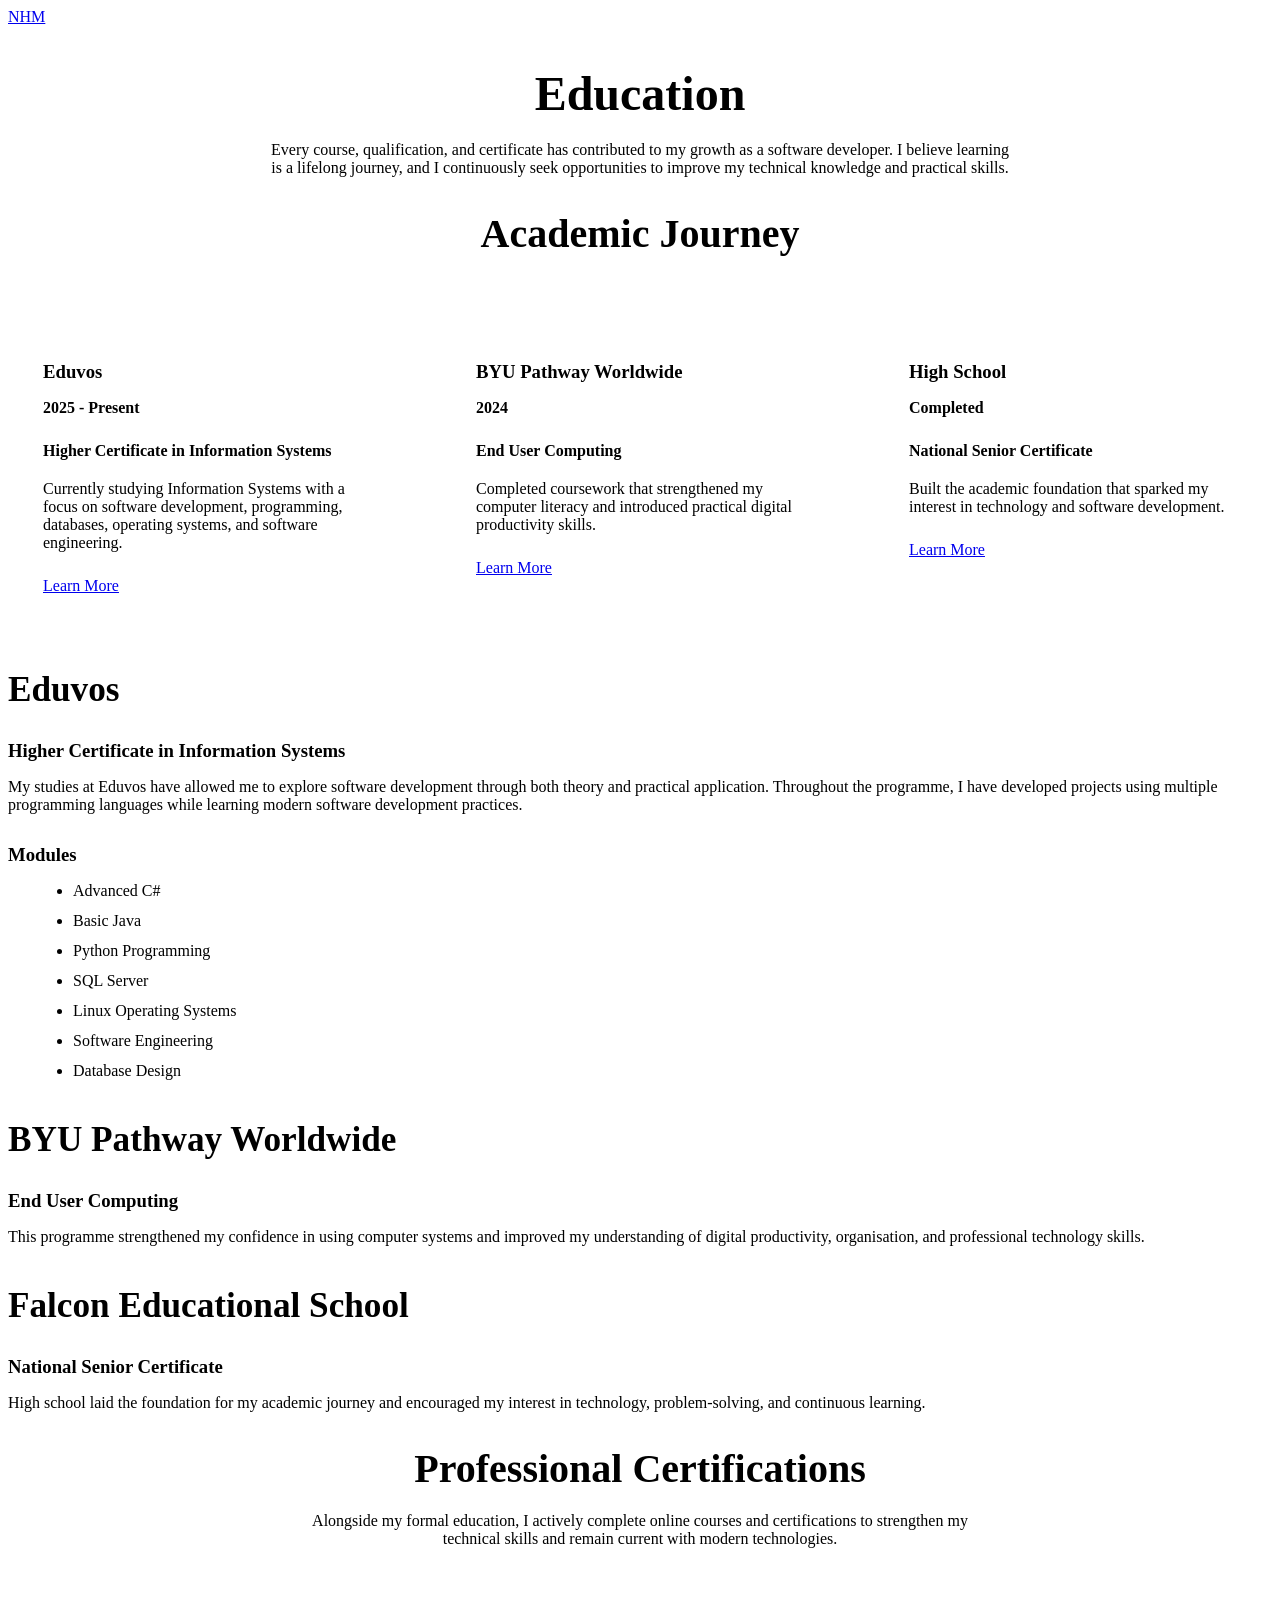
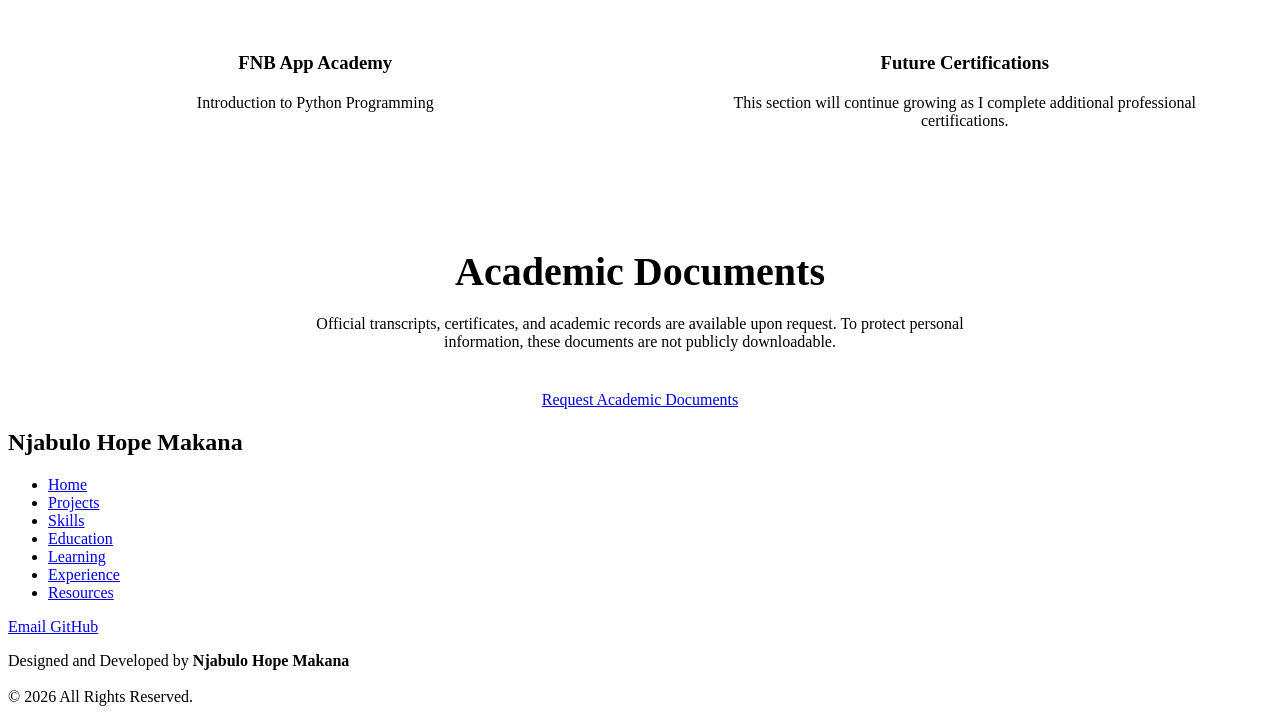
==== education.html @ 5c3ba2d0 "Create HTML pages and CSS files" ====
<!DOCTYPE html>
<html lang="en">

<head>

    <meta charset="UTF-8">

    <meta name="viewport"
          content="width=device-width, initial-scale=1.0">

    <title>Education | Njabulo Hope Makana</title>

    <link rel="stylesheet"
          href="style.css">

    <link rel="icon"
          type="image/png"
          href="images/favicon.png">

</head>

<body>

    <!-- ================= HEADER ================= -->

    <header>

        <div class="logo">

            <a href="index.html">

                NHM

            </a>

        </div>

    </header>

    <main>

        <!-- ================= HERO ================= -->

        <section class="education-hero">

            <h1>Education</h1>

            <p>

                Every course, qualification, and certificate has contributed
                to my growth as a software developer. I believe learning is a
                lifelong journey, and I continuously seek opportunities to
                improve my technical knowledge and practical skills.

            </p>

        </section>

        <!-- ================= TIMELINE ================= -->

        <section class="education-timeline">

            <h2>Academic Journey</h2>

            <div class="timeline">

                <article class="timeline-card">

                    <h3>Eduvos</h3>

                    <p class="date">
                        2025 - Present
                    </p>

                    <h4>Higher Certificate in Information Systems</h4>

                    <p>

                        Currently studying Information Systems with a focus on
                        software development, programming, databases, operating
                        systems, and software engineering.

                    </p>

                    <a href="#eduvos"
                       class="button-secondary">

                        Learn More

                    </a>

                </article>

                <article class="timeline-card">

                    <h3>BYU Pathway Worldwide</h3>

                    <p class="date">

                        2024

                    </p>

                    <h4>End User Computing</h4>

                    <p>

                        Completed coursework that strengthened my computer
                        literacy and introduced practical digital productivity
                        skills.

                    </p>

                    <a href="#byu"
                       class="button-secondary">

                        Learn More

                    </a>

                </article>

                <article class="timeline-card">

                    <h3>High School</h3>

                    <p class="date">

                        Completed

                    </p>

                    <h4>National Senior Certificate</h4>

                    <p>

                        Built the academic foundation that sparked my interest
                        in technology and software development.

                    </p>

                    <a href="#school"
                       class="button-secondary">

                        Learn More

                    </a>

                </article>

            </div>

        </section>

        <!-- ================= EDUVOS ================= -->

        <section id="eduvos"
                 class="education-section">

            <h2>Eduvos</h2>

            <h3>Higher Certificate in Information Systems</h3>

            <p>

                My studies at Eduvos have allowed me to explore software
                development through both theory and practical application.
                Throughout the programme, I have developed projects using
                multiple programming languages while learning modern software
                development practices.

            </p>

            <h3>Modules</h3>

            <ul>

                <li>Advanced C#</li>

                <li>Basic Java</li>

                <li>Python Programming</li>

                <li>SQL Server</li>

                <li>Linux Operating Systems</li>

                <li>Software Engineering</li>

                <li>Database Design</li>

            </ul>

        </section>

        <!-- ================= BYU ================= -->

        <section id="byu"
                 class="education-section">

            <h2>BYU Pathway Worldwide</h2>

            <h3>End User Computing</h3>

            <p>

                This programme strengthened my confidence in using computer
                systems and improved my understanding of digital productivity,
                organisation, and professional technology skills.

            </p>

        </section>

        <!-- ================= HIGH SCHOOL ================= -->

        <section id="school"
                 class="education-section">

            <h2>Falcon Educational School</h2>

            <h3>National Senior Certificate</h3>

            <p>

                High school laid the foundation for my academic journey and
                encouraged my interest in technology, problem-solving, and
                continuous learning.

            </p>

        </section>

        <!-- ================= CERTIFICATES ================= -->

        <section class="education-certificates">

            <h2>Professional Certifications</h2>

            <p>

                Alongside my formal education, I actively complete online
                courses and certifications to strengthen my technical skills
                and remain current with modern technologies.

            </p>

            <div class="certificate-grid">

                <article class="certificate-card">

                    <h3>FNB App Academy</h3>

                    <p>

                        Introduction to Python Programming

                    </p>

                </article>

                <article class="certificate-card">

                    <h3>Future Certifications</h3>

                    <p>

                        This section will continue growing as I complete
                        additional professional certifications.

                    </p>

                </article>

            </div>

        </section>

        <!-- ================= DOCUMENTS ================= -->

        <section class="documents">

            <h2>Academic Documents</h2>

            <p>

                Official transcripts, certificates, and academic records are
                available upon request. To protect personal information, these
                documents are not publicly downloadable.

            </p>

            <div class="contact-buttons">

                <a href="mailto:makanahopenjabulo@outlook.com?subject=Request%20for%20Academic%20Documents"
                   class="button">

                    Request Academic Documents

                </a>

            </div>

        </section>

    </main>

    <!-- ================= FOOTER ================= -->

    <footer>

        <h2>Njabulo Hope Makana</h2>

        <nav>

            <ul>

                <li><a href="index.html">Home</a></li>

                <li><a href="projects.html">Projects</a></li>

                <li><a href="skills.html">Skills</a></li>

                <li><a href="education.html">Education</a></li>

                <li><a href="learning.html">Learning</a></li>

                <li><a href="experience.html">Experience</a></li>

                <li><a href="resources.html">Resources</a></li>

            </ul>

        </nav>

        <div class="contact-links">

            <a href="mailto:makanahopenjabulo@outlook.com">

                Email

            </a>

            <a href="https://github.com/Hope-sketch"
               target="_blank">

                GitHub

            </a>

        </div>

        <p class="copyright">

            Designed and Developed by
            <strong>Njabulo Hope Makana</strong>

            <br><br>

            &copy; 2026 All Rights Reserved.

        </p>

    </footer>

</body>

</html>
---- style.css ----
/*====================================
    FOUNDATION
====================================*/

@import url("css/reset.css");

@import url("css/variables.css");

@import url("css/global.css");

/*====================================
    COMPONENTS
====================================*/

@import url("css/header.css");

@import url("css/buttons.css");

@import url("css/footer.css");

/*====================================
    PAGE SECTIONS
====================================*/

@import url("css/hero.css");

@import url("css/about.css");

@import url("css/projects.css");

@import url("css/skills.css");

@import url(CSS/contact.css);

@import url(CSS/currently.css);

@import url(CSS/education.css);

@import url(CSS/experience.css);

@import url(CSS/learning.css);

@import url(CSS/resources.css);
/*====================================
    EFFECTS
====================================*/

@import url("css/animations.css");

@import url("css/responsive.css");

@import url("CSS/utilities.css");
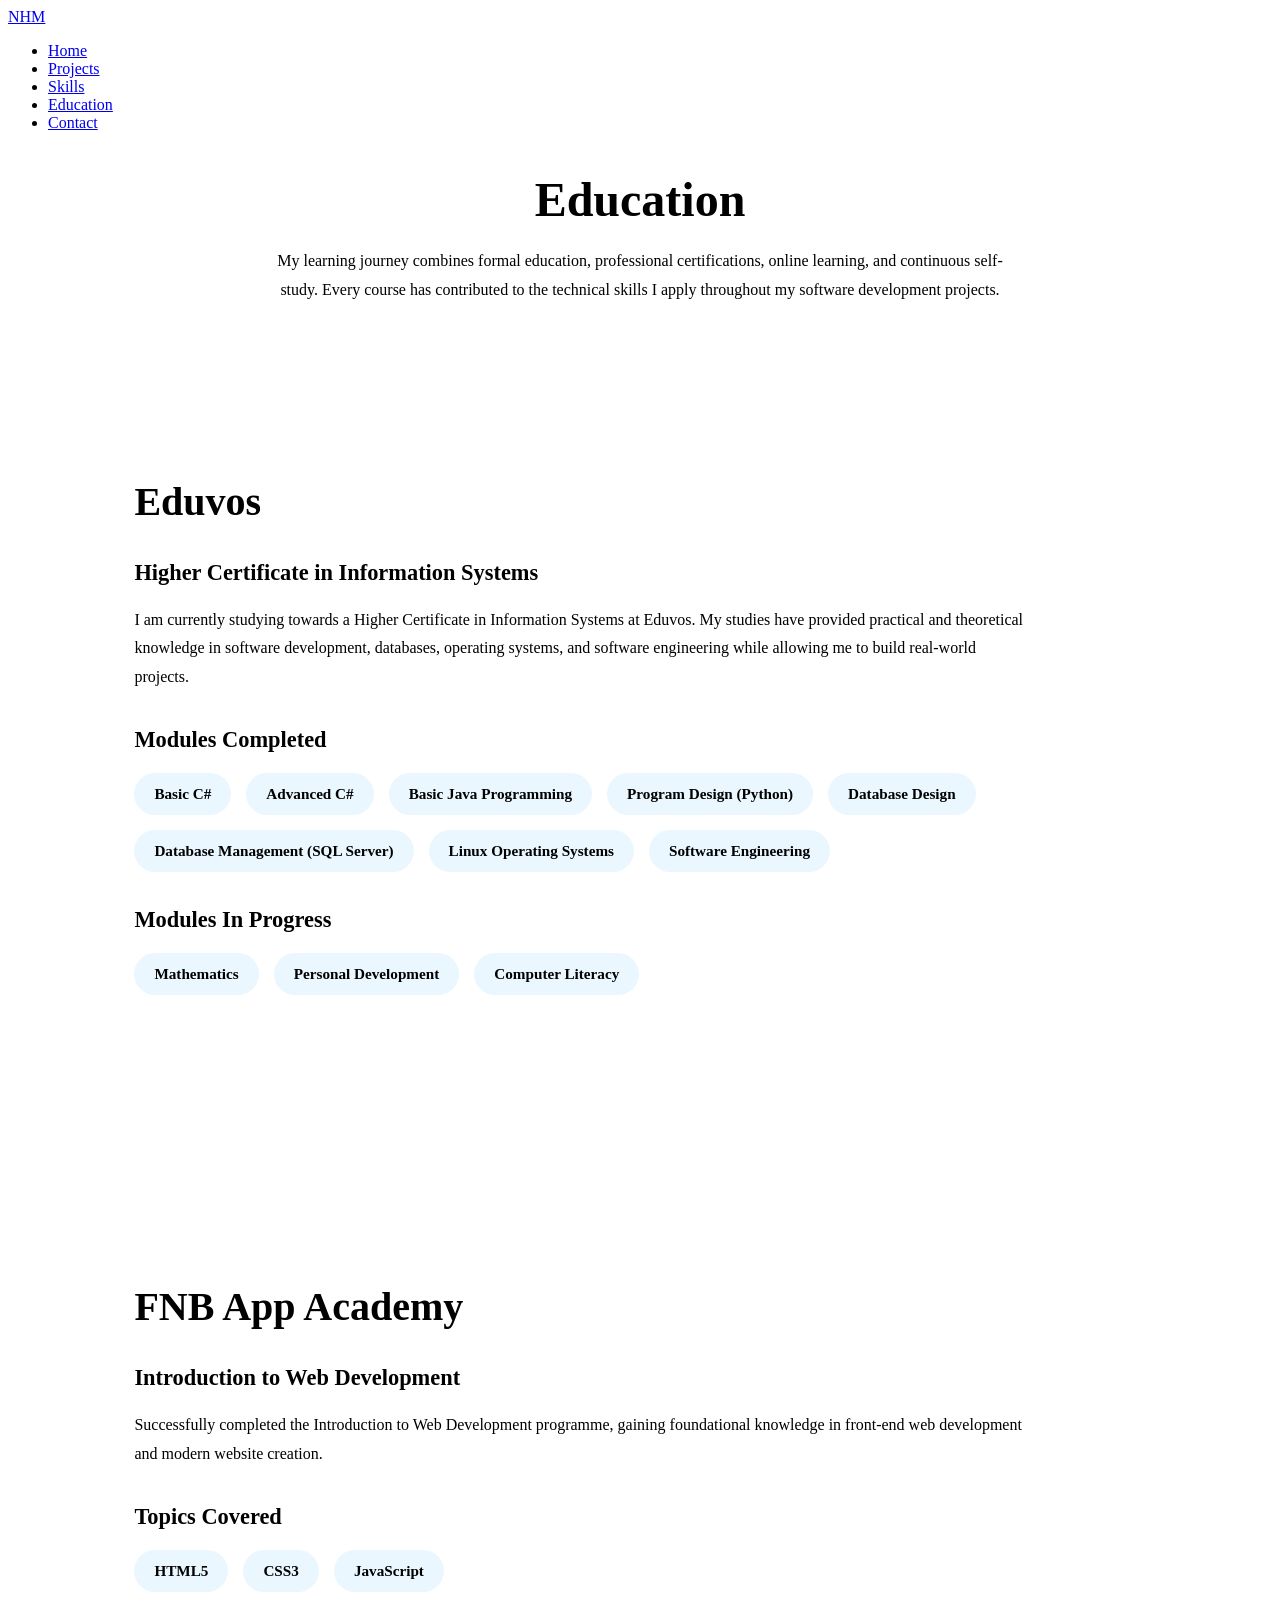
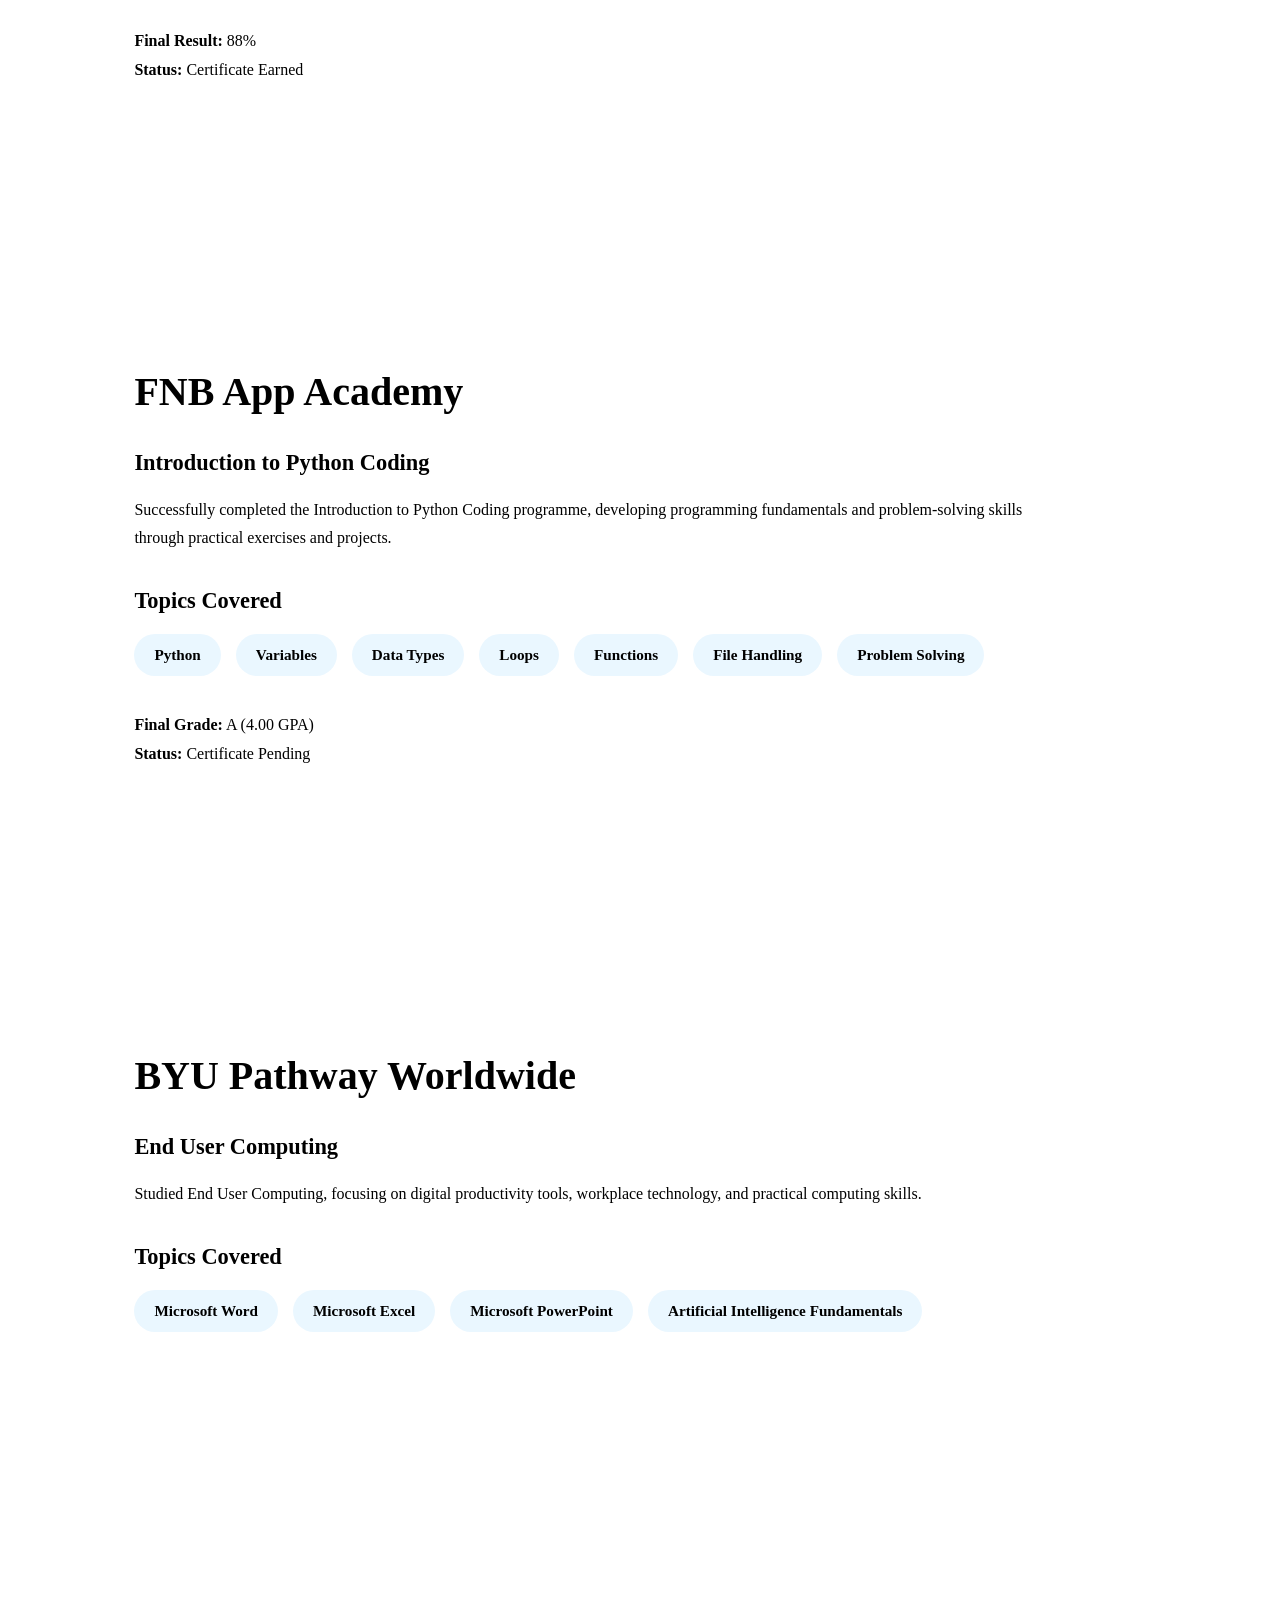
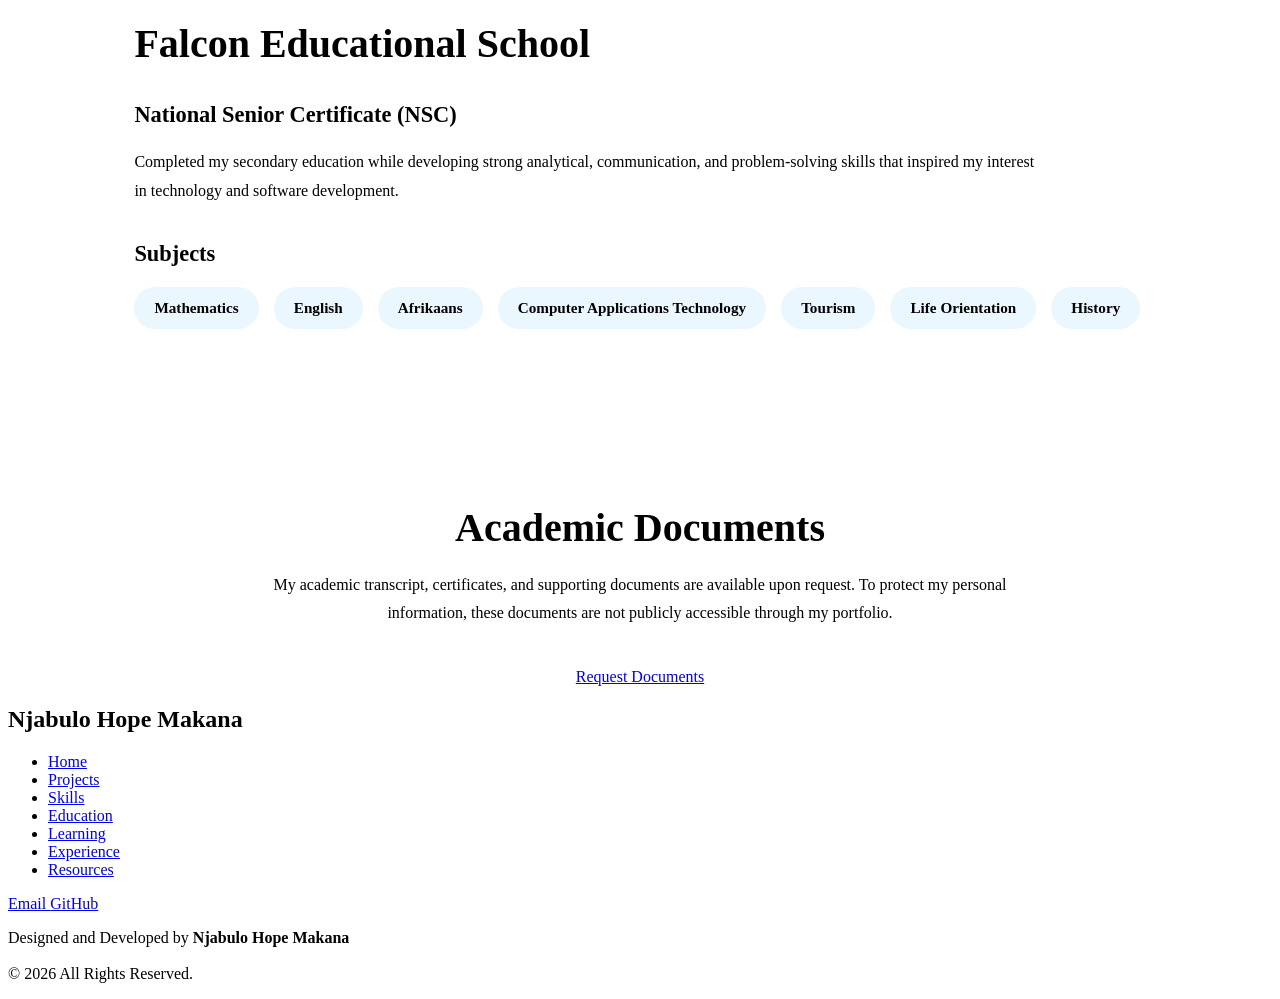
==== commit e7bbcf26: "Create more Html pages" ====
--- a/education.html
+++ b/education.html
@@ -29,14 +29,33 @@
 
             <a href="index.html">
 
-                NHM
+             NHM
 
             </a>
 
         </div>
 
+        <nav>
+
+            <ul>
+
+                <li><a href="index.html">Home</a></li>
+
+                <li><a href="projects.html">Projects</a></li>
+
+                <li><a href="skills.html">Skills</a></li>
+
+                <li><a href="education.html">Education</a></li>
+
+                <li><a href="#contact">Contact</a></li>
+
+            </ul>
+
+        </nav>
+
     </header>
 
+
     <main>
 
         <!-- ================= HERO ================= -->
@@ -47,236 +66,222 @@
 
             <p>
 
-                Every course, qualification, and certificate has contributed
-                to my growth as a software developer. I believe learning is a
-                lifelong journey, and I continuously seek opportunities to
-                improve my technical knowledge and practical skills.
-
-            </p>
-
-        </section>
-
-        <!-- ================= TIMELINE ================= -->
-
-        <section class="education-timeline">
-
-            <h2>Academic Journey</h2>
-
-            <div class="timeline">
-
-                <article class="timeline-card">
-
-                    <h3>Eduvos</h3>
-
-                    <p class="date">
-                        2025 - Present
-                    </p>
-
-                    <h4>Higher Certificate in Information Systems</h4>
-
-                    <p>
-
-                        Currently studying Information Systems with a focus on
-                        software development, programming, databases, operating
-                        systems, and software engineering.
-
-                    </p>
-
-                    <a href="#eduvos"
-                       class="button-secondary">
-
-                        Learn More
-
-                    </a>
-
-                </article>
-
-                <article class="timeline-card">
-
-                    <h3>BYU Pathway Worldwide</h3>
-
-                    <p class="date">
-
-                        2024
-
-                    </p>
-
-                    <h4>End User Computing</h4>
-
-                    <p>
-
-                        Completed coursework that strengthened my computer
-                        literacy and introduced practical digital productivity
-                        skills.
-
-                    </p>
-
-                    <a href="#byu"
-                       class="button-secondary">
-
-                        Learn More
-
-                    </a>
-
-                </article>
-
-                <article class="timeline-card">
-
-                    <h3>High School</h3>
-
-                    <p class="date">
-
-                        Completed
-
-                    </p>
-
-                    <h4>National Senior Certificate</h4>
-
-                    <p>
-
-                        Built the academic foundation that sparked my interest
-                        in technology and software development.
-
-                    </p>
-
-                    <a href="#school"
-                       class="button-secondary">
-
-                        Learn More
-
-                    </a>
-
-                </article>
-
-            </div>
+                My learning journey combines formal education, professional
+                certifications, online learning, and continuous self-study.
+                Every course has contributed to the technical skills I apply
+                throughout my software development projects.
+
+            </p>
 
         </section>
 
         <!-- ================= EDUVOS ================= -->
 
-        <section id="eduvos"
-                 class="education-section">
-
-            <h2>Eduvos</h2>
+        <section class="education-section">
+
+            <h2> Eduvos</h2>
 
             <h3>Higher Certificate in Information Systems</h3>
 
             <p>
 
-                My studies at Eduvos have allowed me to explore software
-                development through both theory and practical application.
-                Throughout the programme, I have developed projects using
-                multiple programming languages while learning modern software
-                development practices.
-
-            </p>
-
-            <h3>Modules</h3>
-
-            <ul>
-
-                <li>Advanced C#</li>
-
-                <li>Basic Java</li>
-
-                <li>Python Programming</li>
-
-                <li>SQL Server</li>
-
-                <li>Linux Operating Systems</li>
-
-                <li>Software Engineering</li>
-
-                <li>Database Design</li>
-
-            </ul>
-
-        </section>
-
-        <!-- ================= BYU ================= -->
-
-        <section id="byu"
-                 class="education-section">
-
-            <h2>BYU Pathway Worldwide</h2>
+                I am currently studying towards a Higher Certificate in Information
+                Systems at Eduvos. My studies have provided practical and theoretical
+                knowledge in software development, databases, operating systems, and
+                software engineering while allowing me to build real-world projects.
+
+            </p>
+
+            <h3>Modules Completed</h3>
+
+            <div class="tech-stack">
+
+                <span>Basic C#</span>
+
+                <span>Advanced C#</span>
+
+                <span>Basic Java Programming</span>
+
+                <span>Program Design (Python)</span>
+
+                <span>Database Design</span>
+
+                <span>Database Management (SQL Server)</span>
+
+                <span>Linux Operating Systems</span>
+
+                <span>Software Engineering</span>
+
+            </div>
+
+            <h3>Modules In Progress</h3>
+
+            <div class="tech-stack">
+
+                <span>Mathematics</span>
+
+                <span>Personal Development</span>
+
+                <span>Computer Literacy</span>
+
+            </div>
+
+        </section>
+
+        <!-- ================= FNB WEB DEVELOPMENT ================= -->
+
+        <section class="education-section">
+
+            <h2> FNB App Academy</h2>
+
+            <h3>Introduction to Web Development</h3>
+
+            <p>
+
+                Successfully completed the Introduction to Web Development programme,
+                gaining foundational knowledge in front-end web development and modern
+                website creation.
+
+            </p>
+
+            <h3>Topics Covered</h3>
+
+            <div class="tech-stack">
+
+                <span>HTML5</span>
+
+                <span>CSS3</span>
+
+                <span>JavaScript</span>
+
+            </div>
+
+            <p>
+
+                <strong>Final Result:</strong> 88%<br>
+
+                <strong>Status:</strong> Certificate Earned
+
+            </p>
+
+        </section>
+
+        <!-- ================= FNB PYTHON ================= -->
+
+        <section class="education-section">
+
+            <h2> FNB App Academy</h2>
+
+            <h3>Introduction to Python Coding</h3>
+
+            <p>
+
+                Successfully completed the Introduction to Python Coding programme,
+                developing programming fundamentals and problem-solving skills through
+                practical exercises and projects.
+
+            </p>
+
+            <h3>Topics Covered</h3>
+
+            <div class="tech-stack">
+
+                <span>Python</span>
+
+                <span>Variables</span>
+
+                <span>Data Types</span>
+
+                <span>Loops</span>
+
+                <span>Functions</span>
+
+                <span>File Handling</span>
+
+                <span>Problem Solving</span>
+
+            </div>
+
+            <p>
+
+                <strong>Final Grade:</strong> A (4.00 GPA)<br>
+
+                <strong>Status:</strong> Certificate Pending
+
+            </p>
+
+        </section>
+
+        <!-- ================= BYU PATHWAY ================= -->
+
+        <section class="education-section">
+
+            <h2> BYU Pathway Worldwide</h2>
 
             <h3>End User Computing</h3>
 
             <p>
 
-                This programme strengthened my confidence in using computer
-                systems and improved my understanding of digital productivity,
-                organisation, and professional technology skills.
-
-            </p>
+                Studied End User Computing, focusing on digital productivity tools,
+                workplace technology, and practical computing skills.
+
+            </p>
+
+            <h3>Topics Covered</h3>
+
+            <div class="tech-stack">
+
+                <span>Microsoft Word</span>
+
+                <span>Microsoft Excel</span>
+
+                <span>Microsoft PowerPoint</span>
+
+                <span>Artificial Intelligence Fundamentals</span>
+
+            </div>
 
         </section>
 
         <!-- ================= HIGH SCHOOL ================= -->
 
-        <section id="school"
-                 class="education-section">
-
-            <h2>Falcon Educational School</h2>
-
-            <h3>National Senior Certificate</h3>
-
-            <p>
-
-                High school laid the foundation for my academic journey and
-                encouraged my interest in technology, problem-solving, and
-                continuous learning.
-
-            </p>
-
-        </section>
-
-        <!-- ================= CERTIFICATES ================= -->
-
-        <section class="education-certificates">
-
-            <h2>Professional Certifications</h2>
-
-            <p>
-
-                Alongside my formal education, I actively complete online
-                courses and certifications to strengthen my technical skills
-                and remain current with modern technologies.
-
-            </p>
-
-            <div class="certificate-grid">
-
-                <article class="certificate-card">
-
-                    <h3>FNB App Academy</h3>
-
-                    <p>
-
-                        Introduction to Python Programming
-
-                    </p>
-
-                </article>
-
-                <article class="certificate-card">
-
-                    <h3>Future Certifications</h3>
-
-                    <p>
-
-                        This section will continue growing as I complete
-                        additional professional certifications.
-
-                    </p>
-
-                </article>
-
-            </div>
-
-        </section>
-
-        <!-- ================= DOCUMENTS ================= -->
+        <section class="education-section">
+
+            <h2> Falcon Educational School</h2>
+
+            <h3>National Senior Certificate (NSC)</h3>
+
+            <p>
+
+                Completed my secondary education while developing strong analytical,
+                communication, and problem-solving skills that inspired my interest in
+                technology and software development.
+
+            </p>
+
+            <h3>Subjects</h3>
+
+            <div class="tech-stack">
+
+                <span>Mathematics</span>
+
+                <span>English</span>
+
+                <span>Afrikaans</span>
+
+                <span>Computer Applications Technology</span>
+
+                <span>Tourism</span>
+
+                <span>Life Orientation</span>
+
+                <span>History</span>
+
+            </div>
+
+        </section>
+
+        <!-- ================= ACADEMIC DOCUMENTS ================= -->
 
         <section class="documents">
 
@@ -284,25 +289,24 @@
 
             <p>
 
-                Official transcripts, certificates, and academic records are
-                available upon request. To protect personal information, these
-                documents are not publicly downloadable.
+                My academic transcript, certificates, and supporting documents are
+                available upon request. To protect my personal information, these
+                documents are not publicly accessible through my portfolio.
 
             </p>
 
             <div class="contact-buttons">
 
                 <a href="mailto:makanahopenjabulo@outlook.com?subject=Request%20for%20Academic%20Documents"
-                   class="button">
-
-                    Request Academic Documents
+                class="button">
+
+                    Request Documents
 
                 </a>
 
             </div>
 
         </section>
-
     </main>
 
     <!-- ================= FOOTER ================= -->
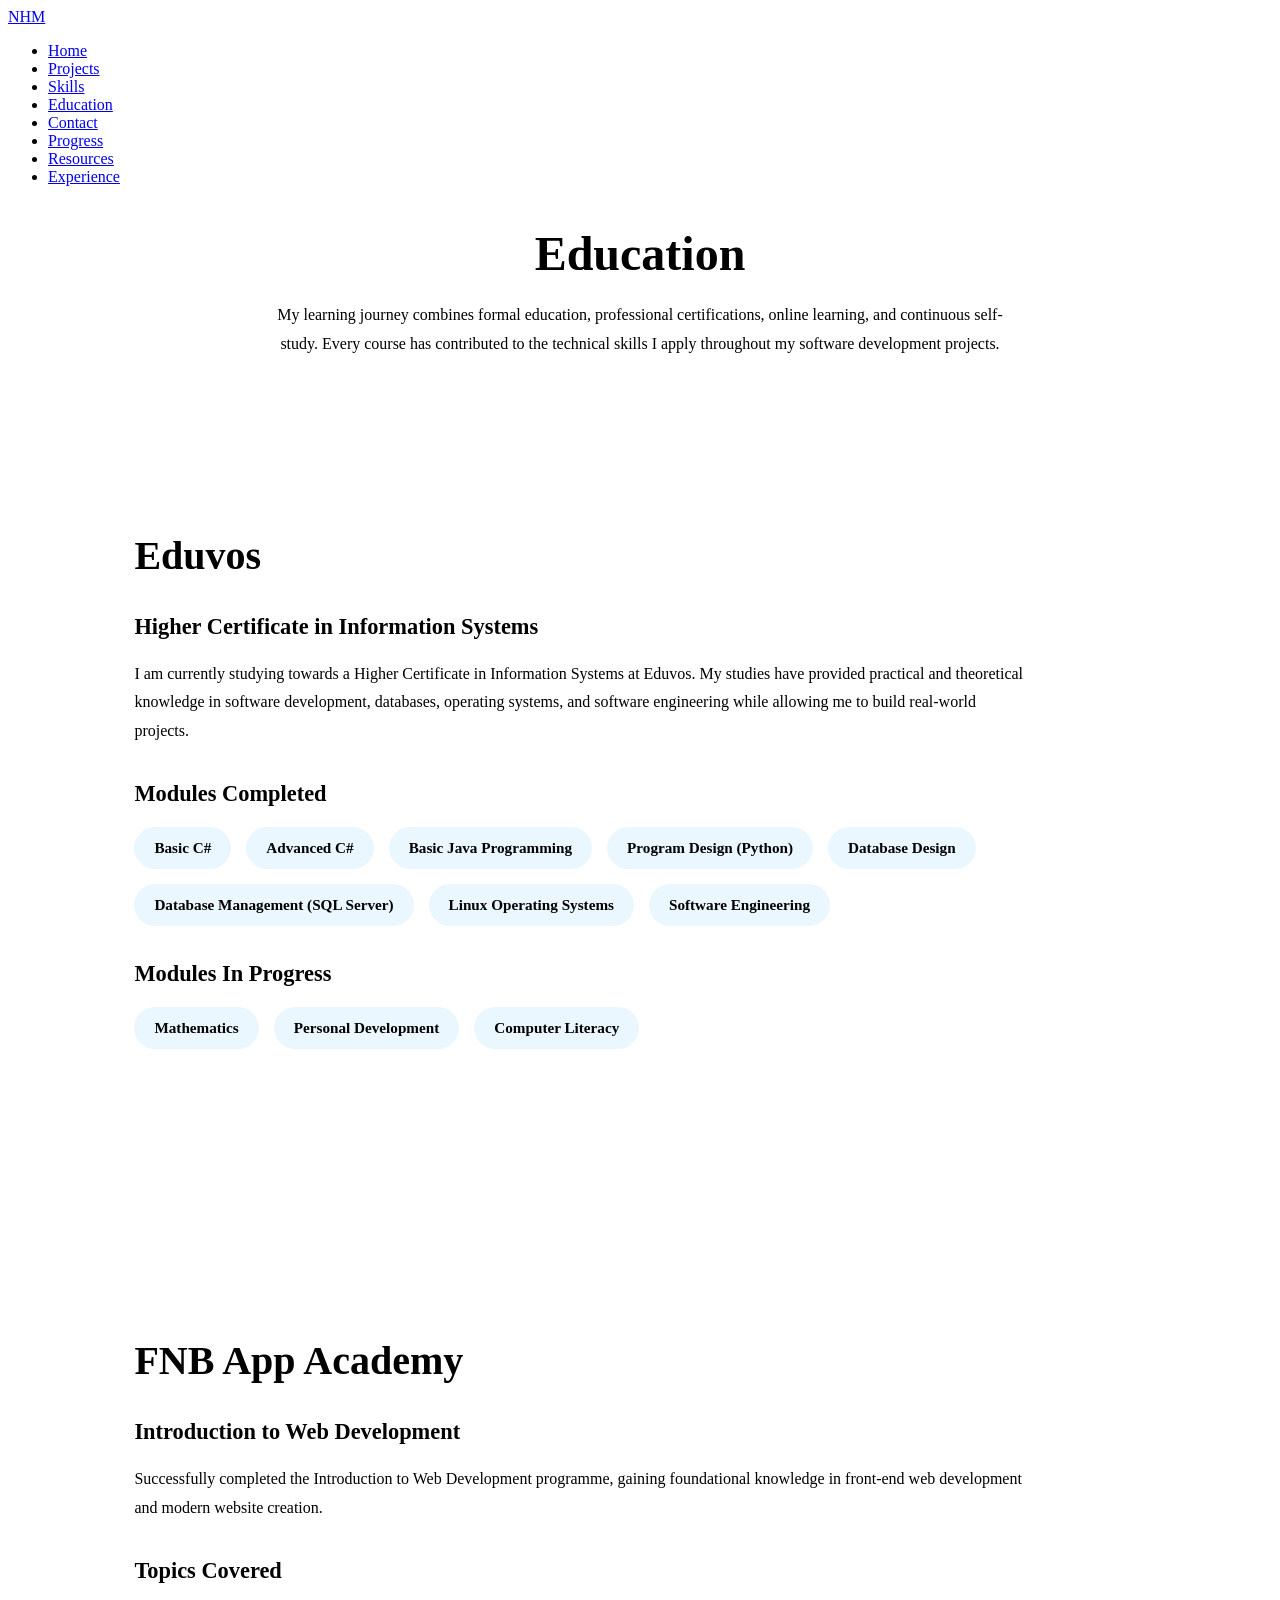
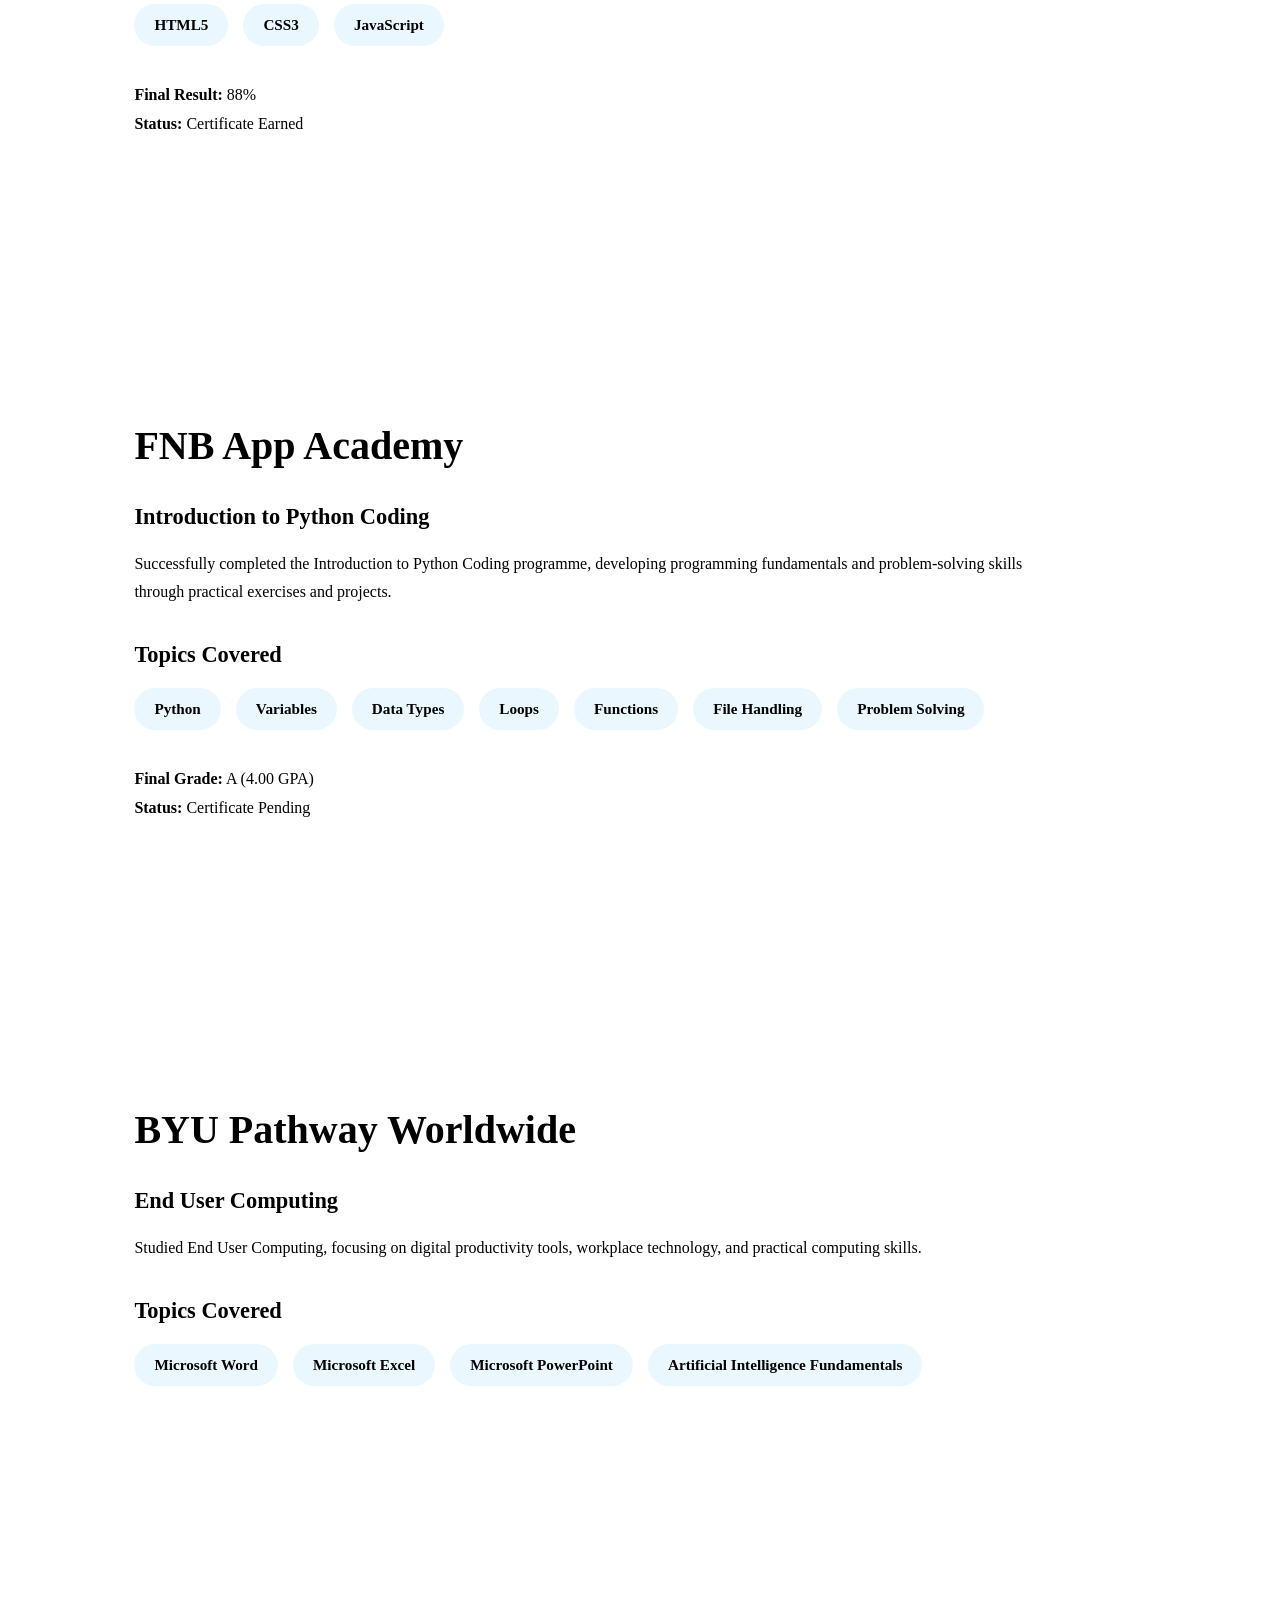
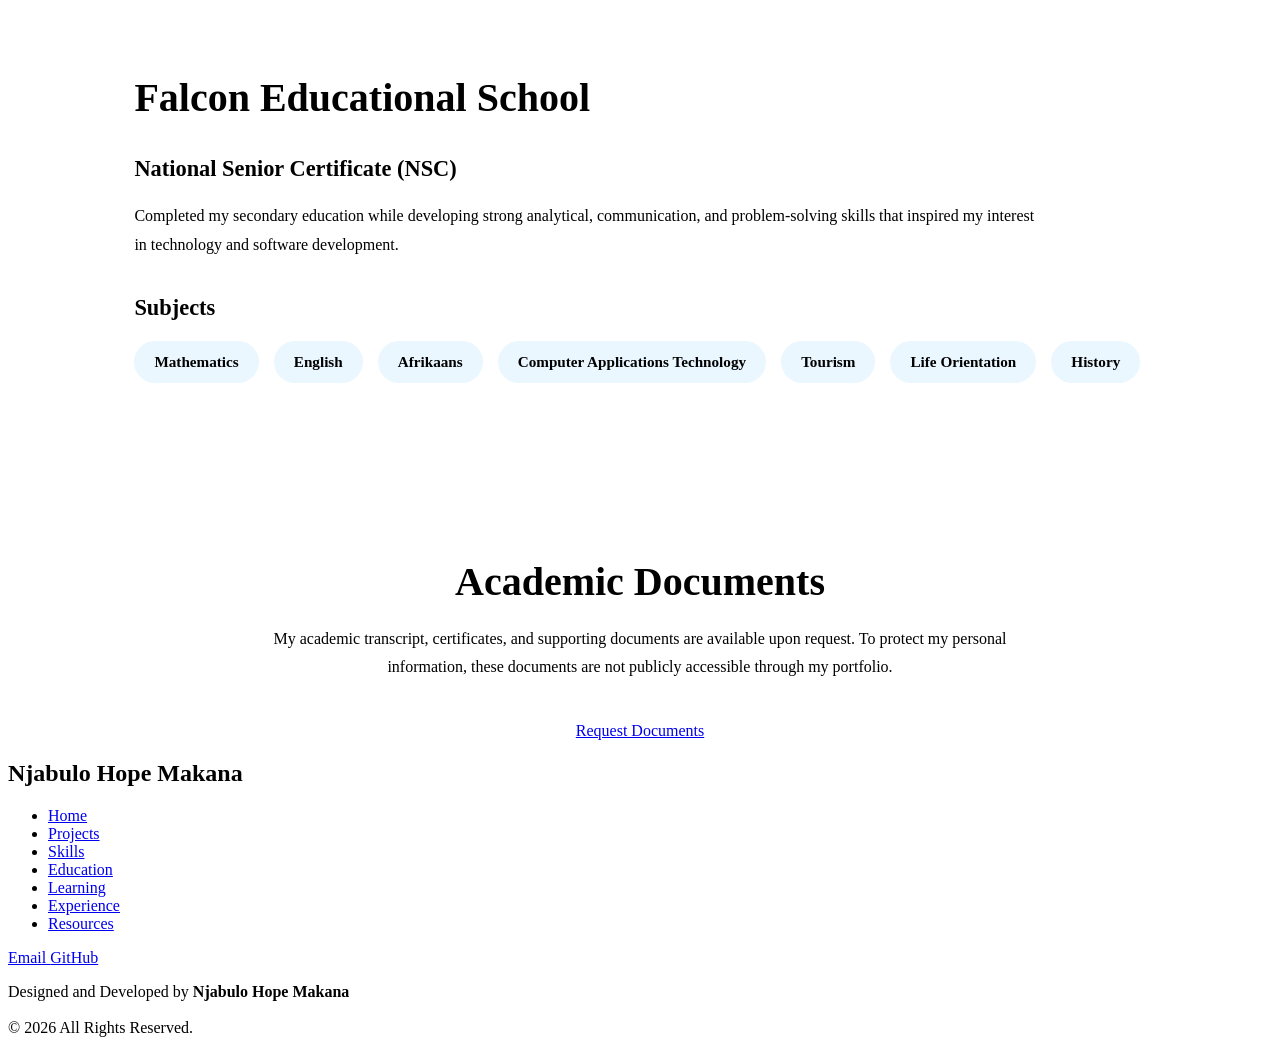
==== commit bd379252: "Update Pages" ====
--- a/education.html
+++ b/education.html
@@ -48,6 +48,12 @@
                 <li><a href="education.html">Education</a></li>
 
                 <li><a href="#contact">Contact</a></li>
+
+                <li><a href="learning.html">Progress</a></li>
+
+                <li><a href="resources.html">Resources</a></li>
+
+                <li><a href="experience.html">Experience</a></li>
 
             </ul>
 
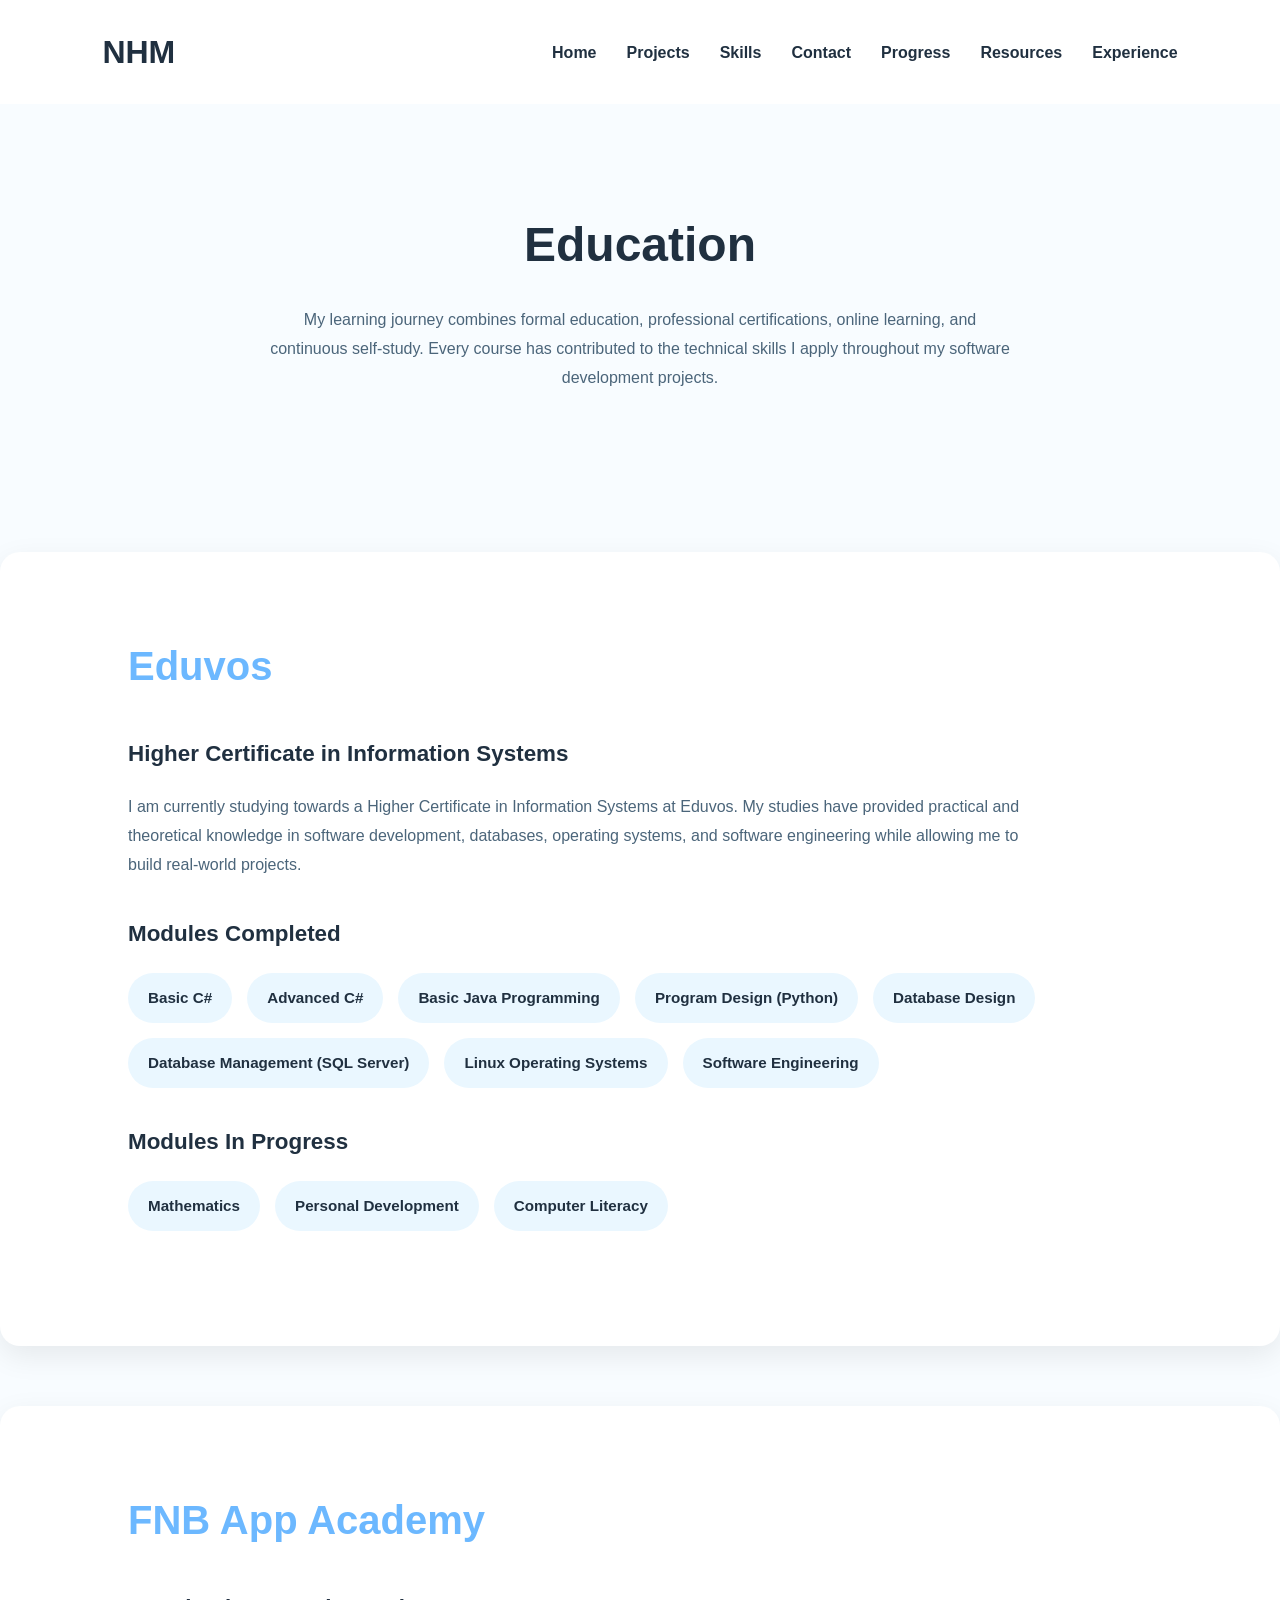
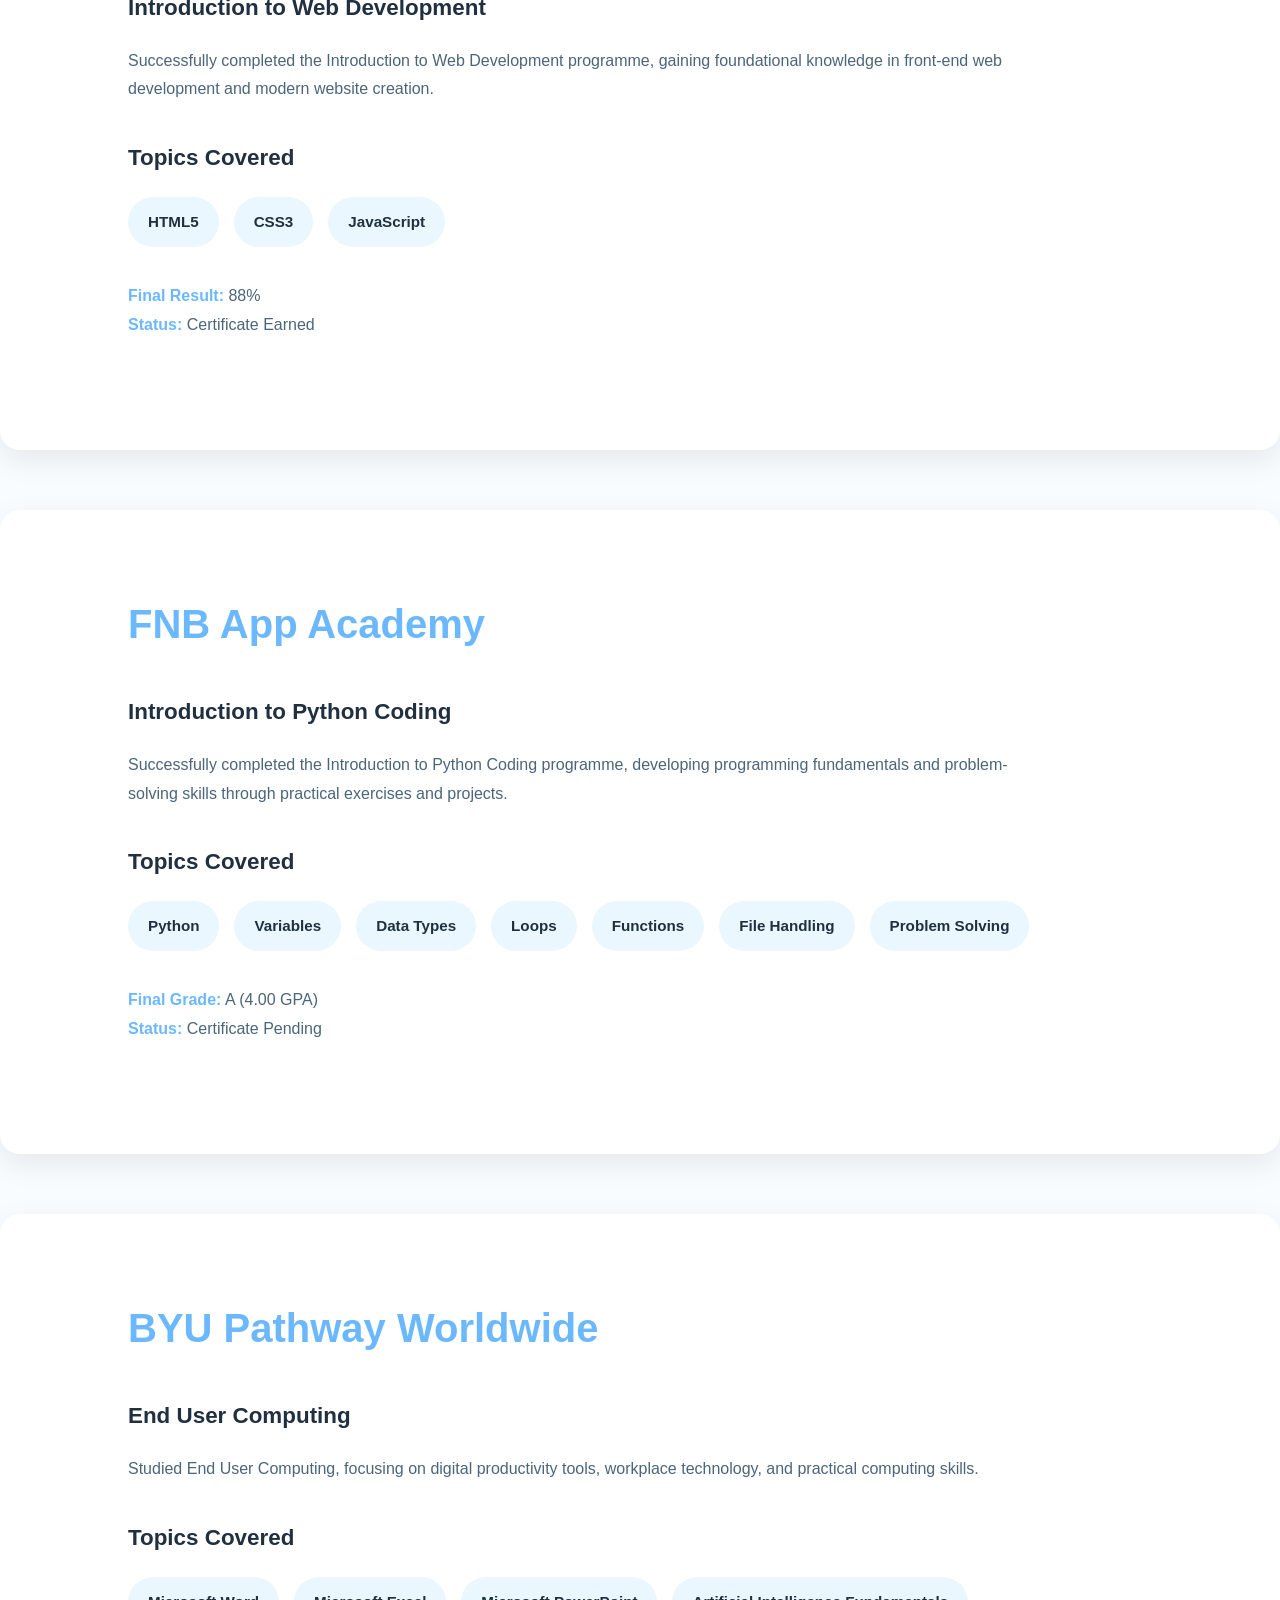
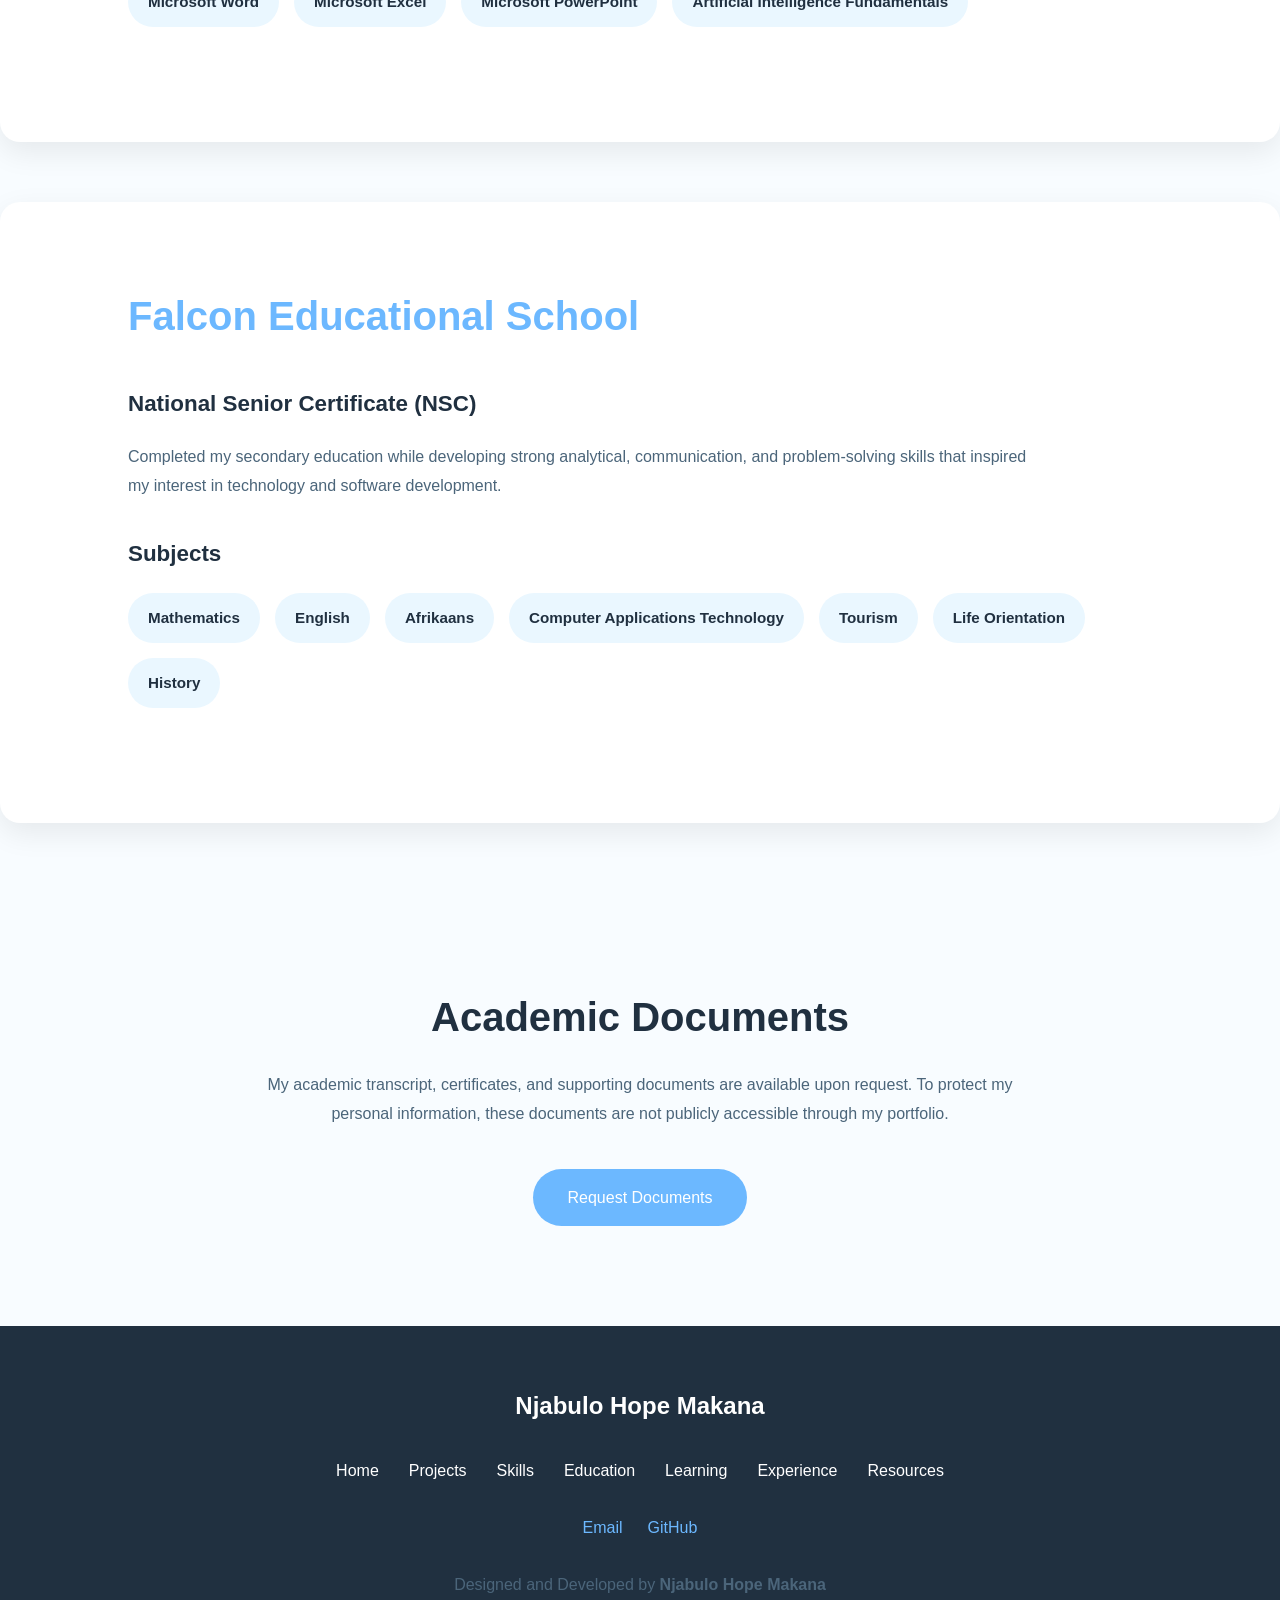
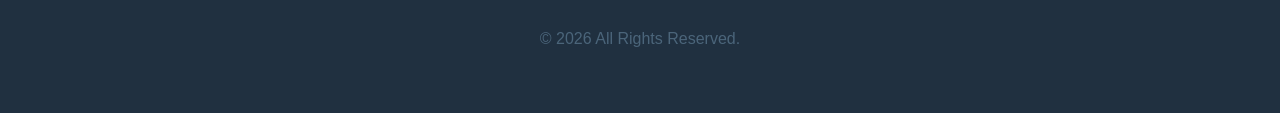
==== commit efae0669: "Update pages" ====
--- a/education.html
+++ b/education.html
@@ -45,7 +45,7 @@
 
                 <li><a href="skills.html">Skills</a></li>
 
-                <li><a href="education.html">Education</a></li>
+                
 
                 <li><a href="#contact">Contact</a></li>
 
--- a/style.css
+++ b/style.css
@@ -2,33 +2,33 @@
     FOUNDATION
 ====================================*/
 
-@import url("css/reset.css");
+@import url("CSS/reset.css");
 
-@import url("css/variables.css");
+@import url("CSS/variables.css");
 
-@import url("css/global.css");
+@import url("CSS/global.css");
 
 /*====================================
     COMPONENTS
 ====================================*/
 
-@import url("css/header.css");
+@import url("CSS/header.css");
 
-@import url("css/buttons.css");
+@import url("CSS/buttons.css");
 
-@import url("css/footer.css");
+@import url("CSS/footer.css");
 
 /*====================================
     PAGE SECTIONS
 ====================================*/
 
-@import url("css/hero.css");
+@import url("CSS/hero.css");
 
-@import url("css/about.css");
+@import url("CSS/about.css");
 
-@import url("css/projects.css");
+@import url("CSS/projects.css");
 
-@import url("css/skills.css");
+@import url("CSS/skills.css");
 
 @import url(CSS/contact.css);
 
@@ -45,8 +45,8 @@
     EFFECTS
 ====================================*/
 
-@import url("css/animations.css");
+@import url("CSS/animations.css");
 
-@import url("css/responsive.css");
+@import url("CSS/responsive.css");
 
 @import url("CSS/utilities.css");
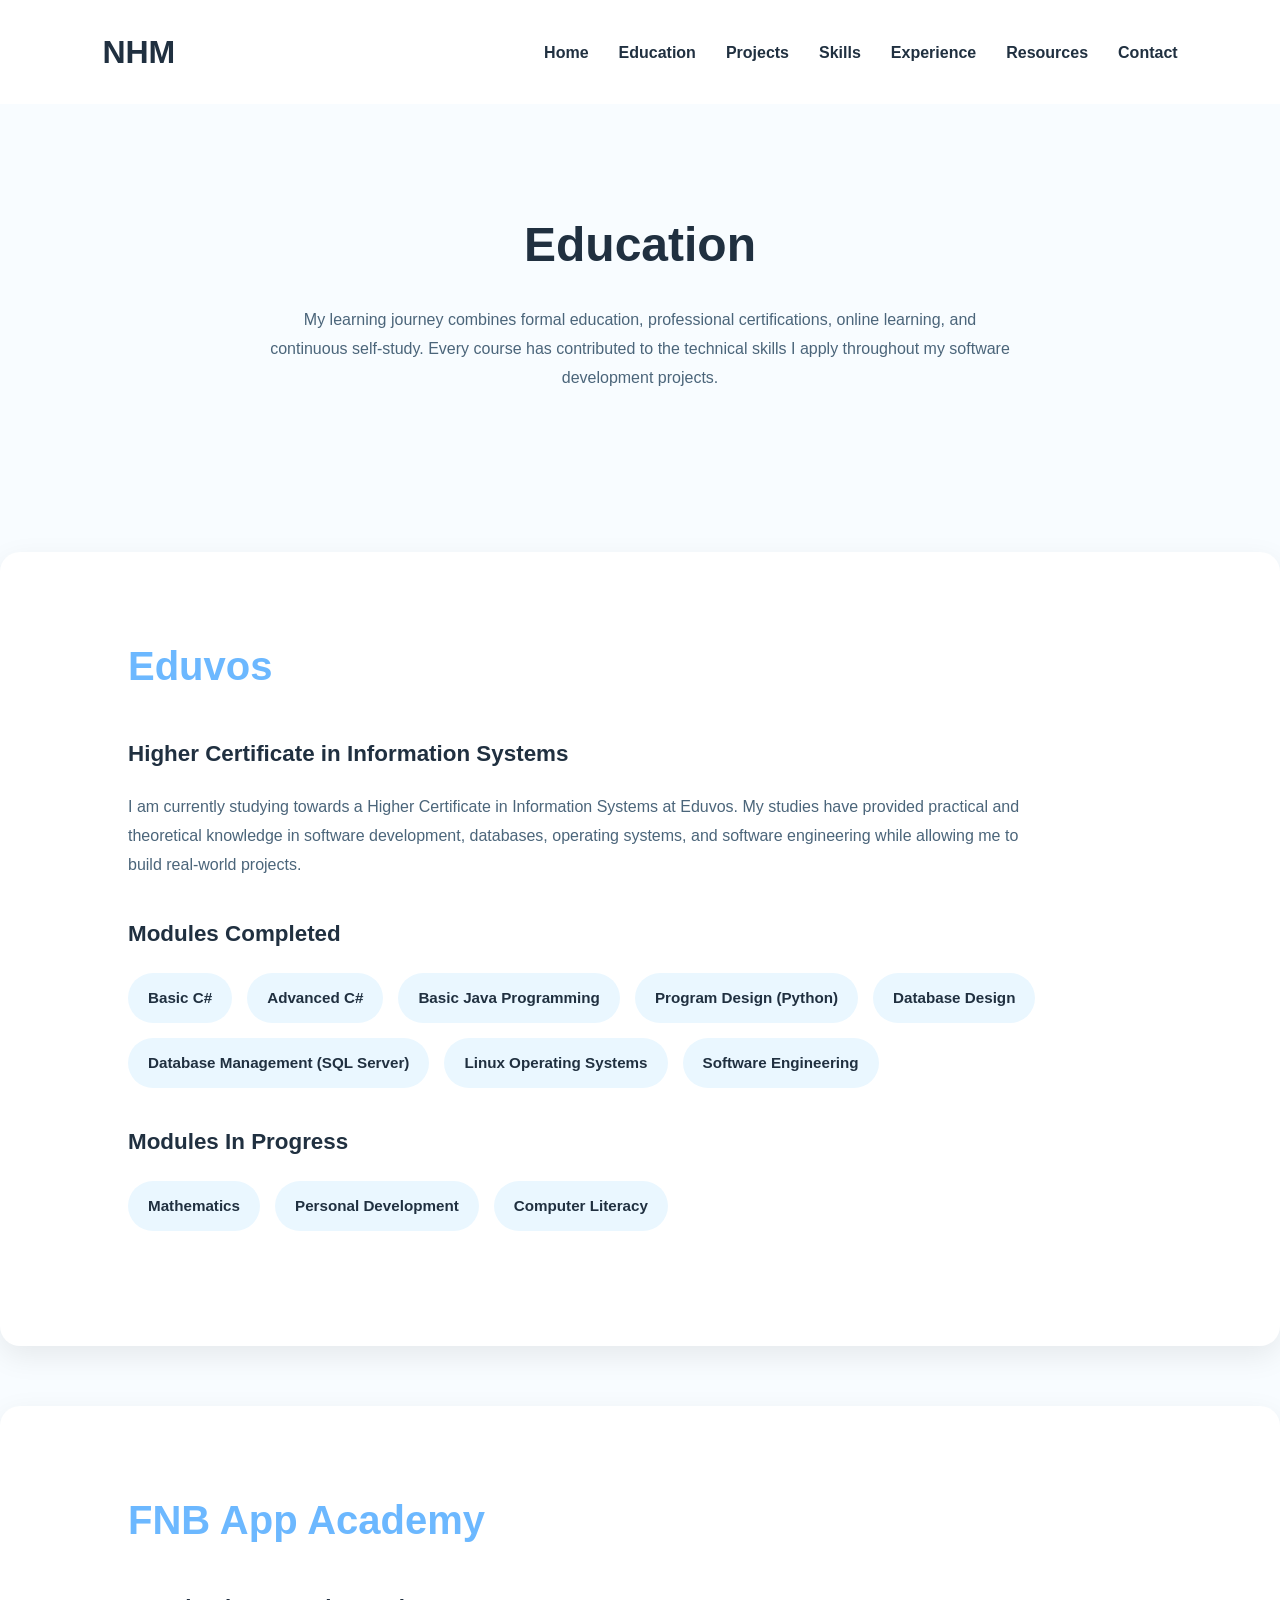
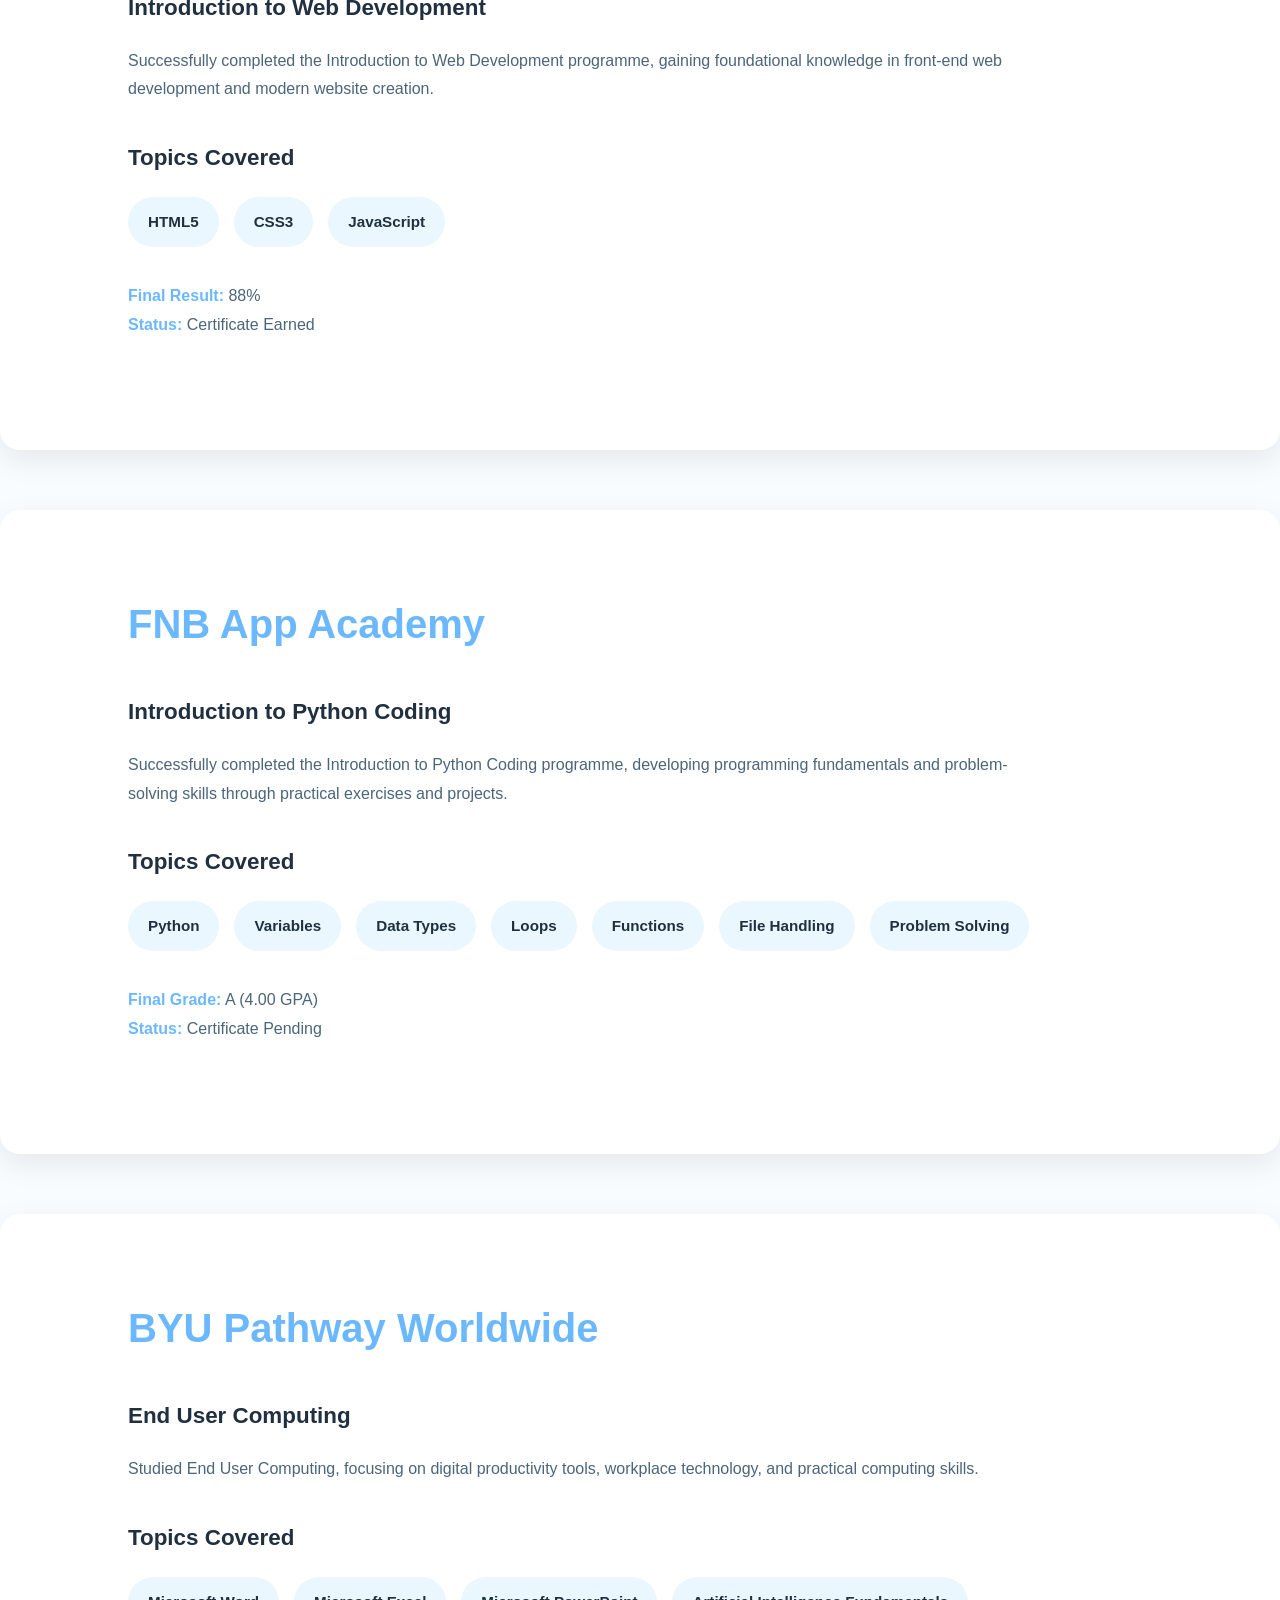
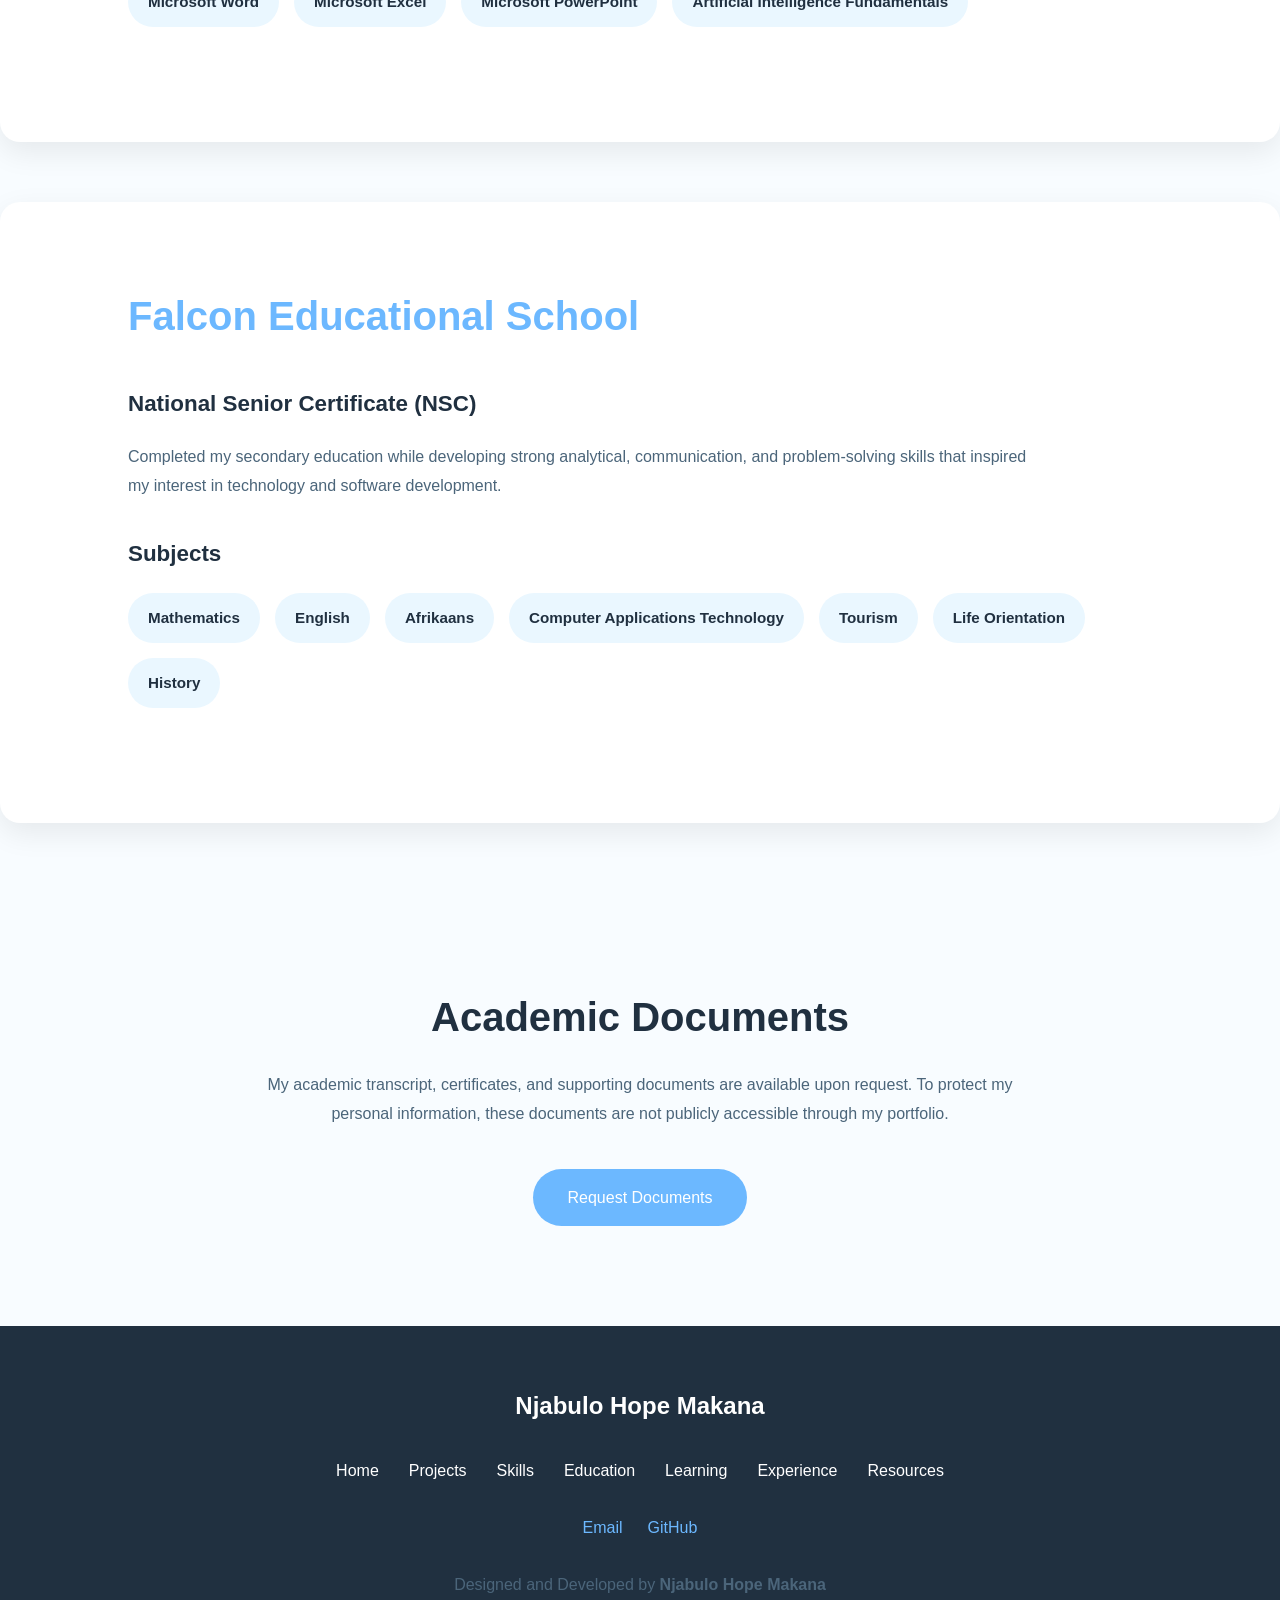
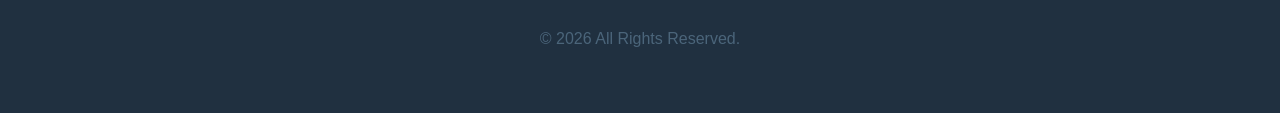
==== commit a43b30e3: "Update script.js" ====
--- a/education.html
+++ b/education.html
@@ -41,19 +41,17 @@
 
                 <li><a href="index.html">Home</a></li>
 
+                <li><a href="education.html">Education</a></li>
+
                 <li><a href="projects.html">Projects</a></li>
 
                 <li><a href="skills.html">Skills</a></li>
 
-                
-
-                <li><a href="#contact">Contact</a></li>
-
-                <li><a href="learning.html">Progress</a></li>
+                <li><a href="experience.html">Experience</a></li>
 
                 <li><a href="resources.html">Resources</a></li>
 
-                <li><a href="experience.html">Experience</a></li>
+                <li><a href="index.html#contact">Contact</a></li>
 
             </ul>
 
@@ -372,6 +370,7 @@
         </p>
 
     </footer>
+    <script src="script.js"></script>
 
 </body>
 
--- a/style.css
+++ b/style.css
@@ -49,4 +49,100 @@
 
 @import url("CSS/responsive.css");
 
-@import url("CSS/utilities.css");+@import url("CSS/utilities.css");
+
+
+/*====================================
+    JELLYFISH
+====================================*/
+
+#jellyfish{
+
+    position:fixed;
+
+    width:40px;
+
+    pointer-events:none;
+
+    z-index:9999;
+
+    left:0;
+
+    top:0;
+
+    transition:
+        transform .15s linear;
+
+}
+
+@keyframes float{
+
+    0%{
+
+        transform:translateY(0px) scale(1);
+
+    }
+
+    50%{
+
+        transform:translateY(-5px) scale(1.05);
+
+    }
+
+    100%{
+
+        transform:translateY(0px) scale(1);
+
+    }
+
+}
+
+#jellyfish{
+
+    animation:float 3s ease-in-out infinite;
+
+}
+
+/*====================================
+    BUBBLES
+====================================*/
+
+.bubble{
+
+    position:fixed;
+
+    width:10px;
+
+    height:10px;
+
+    background:rgba(255,255,255,0.8);
+
+    border-radius:50%;
+
+    pointer-events:none;
+
+    z-index:9998;
+
+    animation:bubbleFloat 2s linear forwards;
+
+}
+
+@keyframes bubbleFloat{
+
+    from{
+
+        transform:translateY(0) scale(1);
+
+        opacity:1;
+
+    }
+
+    to{
+
+        transform:translateY(-80px) scale(0.2);
+
+        opacity:0;
+
+    }
+
+}
